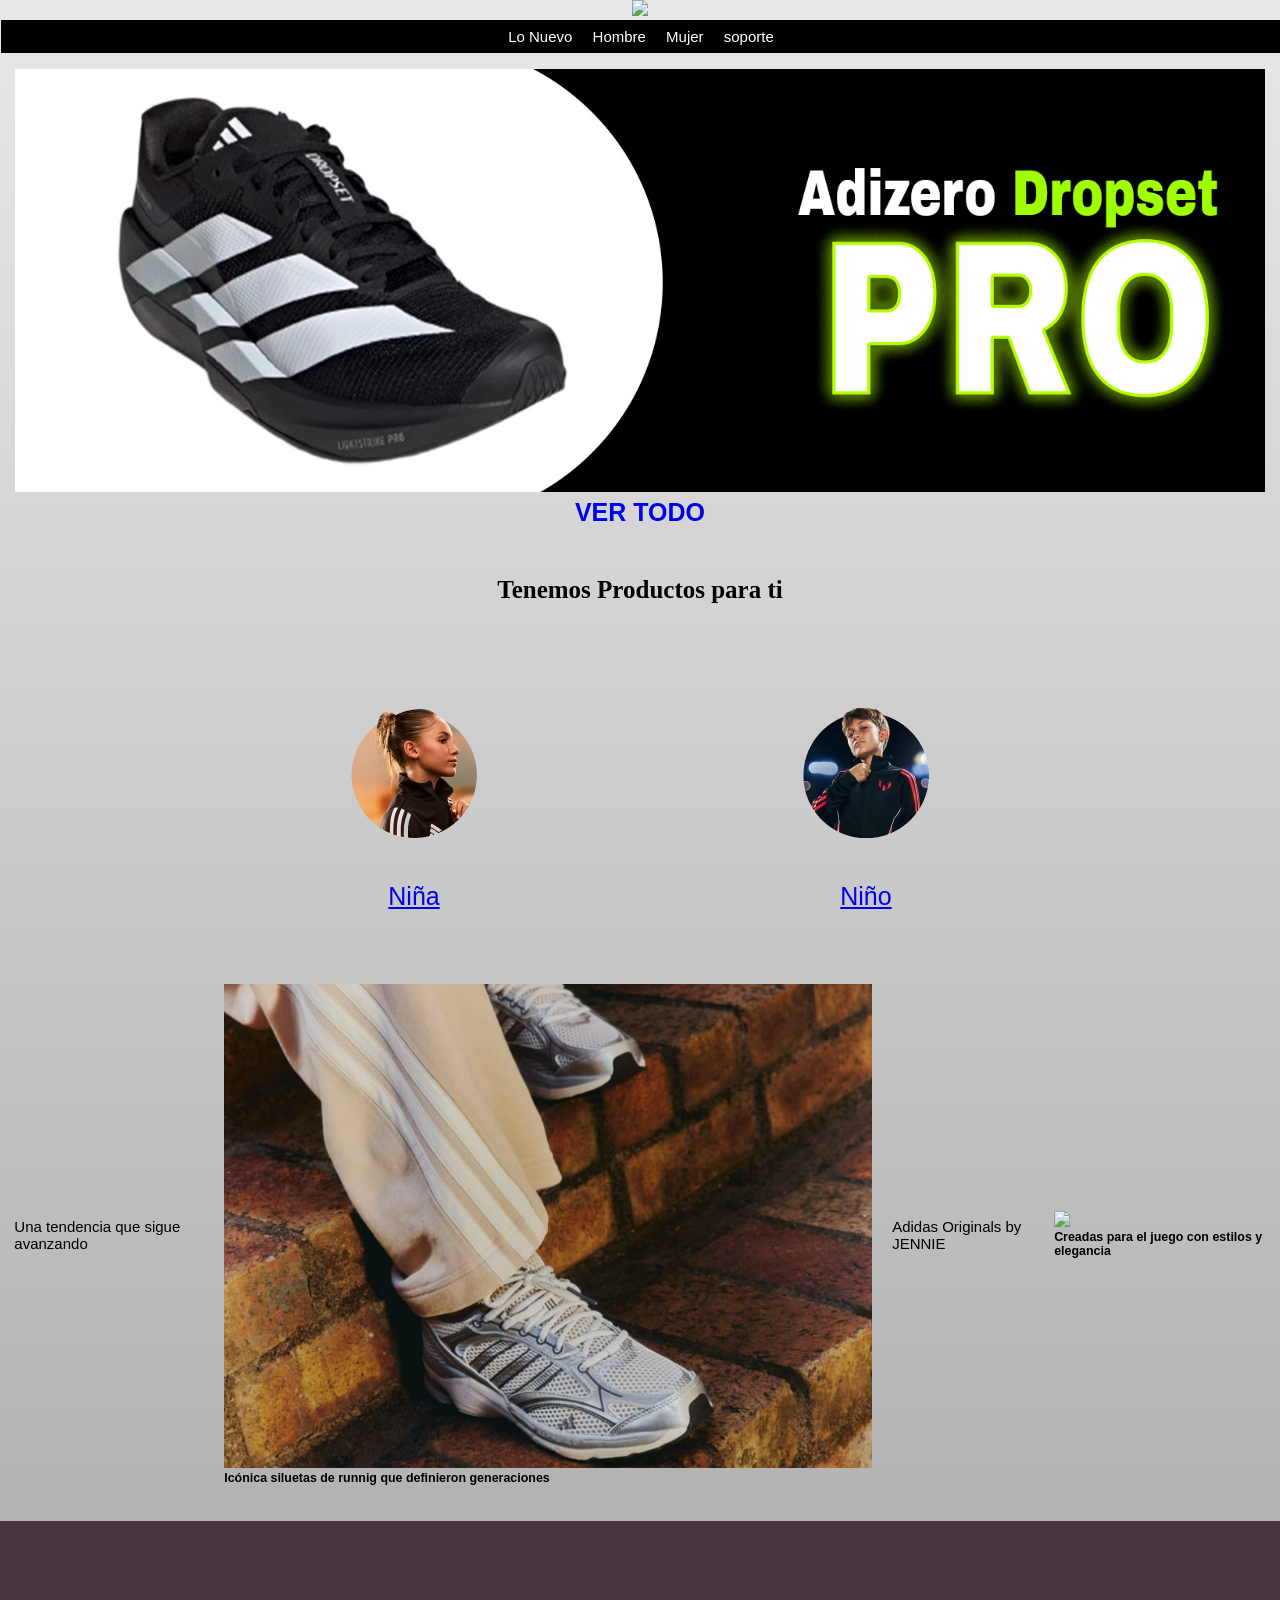
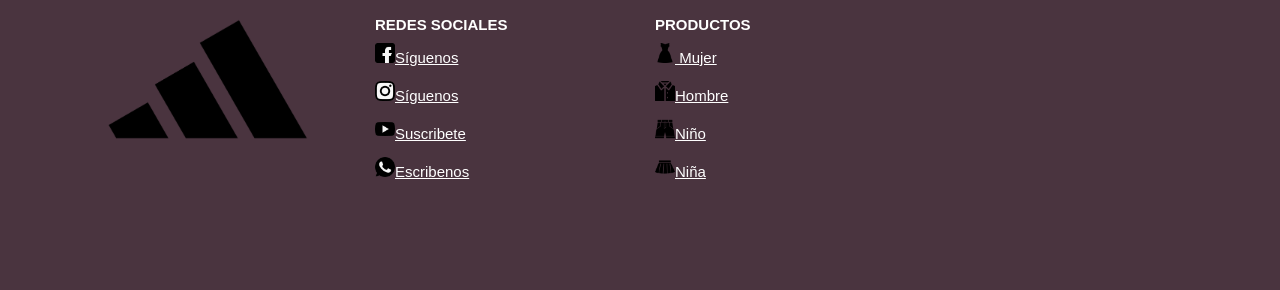
==== index.html @ 1256a3e1 "Add files via upload" ====
<!DOCTYPE html>
<html lang="en">
<head>
    <meta charset="UTF-8">
    <meta name="viewport" content="width=device-width, initial-scale=1.0">
    <title>ADIDAS</title>
    <link rel="shortcut icon" href="IMG/favicon 3.png">
    <link rel="stylesheet" href="CSS/estilo-web.css">
    <link rel="stylesheet" href="CSS-footer/Estilo-footer.css">
</head>
<body>
    <header>
       <center><a href="index.html"><img src="img/logo.png" width="10%"></a></center>
    </header>
    <nav>
        <h3>&nbsp;<menu></menu></h3>
        <ul><center>
            <a href="index.html"><li>Lo Nuevo</li></a>
            <a href="hombre.html"><li>Hombre</li></a>
            <a href="mujer.html"><li>Mujer</li></a>
            <a href="#"><li>soporte</li></a>
        </center>
        </ul>
    </nav>
    <section>
        <CENTER>
        <img src="IMG/BANNER-1.jpg" width="100%">
        <a href="https://www.adidas.pe/adizero_evo_sl" 
        target="_blank" style="text-decoration: none;">
        <b>VER TODO</b>
        </a>
    </CENTER>
    </section>
    <br>
    <br>
<center>
    <article>
        <h2>Tenemos Productos para ti</h2>
    </article>
</center>
<br>
<br>
<section>
    <ul>
        <li><a href="#"><img src="IMG/niña.png" width="50%"><br>Niña</a></li>
        <li><a href="#"><img src="IMG/niño.png" width="50%"><br>Niño</a></li>
    </ul>
</section>
<br><br>
<center>
    <table>
        <tr>
            <td>&nbsp;</td>
            <td>&nbsp;</td>
            <td>Una tendencia que sigue avanzando</td>
            <td>
                <a href="#"><img src="IMG/1.jpeg" width="100%"></a>
                <h5>Icónica siluetas de runnig que definieron generaciones</h5>
            </td>
            <td>&nbsp;</td>
            <td>&nbsp;</td>
            <td>&nbsp;</td>
            <td>Adidas Originals by JENNIE</td>
            <td><a href="#"><img src="img/2 jennie.jpeg" width="100%"></a>
            <h5>Creadas para el juego con estilos y elegancia</h5></td>
        </tr>
    </table>
</center>
<br>
<br>
<footer class="footer">
    <div class="container">
        <div class="footer-row">
            <div class="footer-link">
                <img src="IMG/logo.png" width="90%">
            </div>
            <div class="footer-link">
                <h4>REDES SOCIALES</h4>
                <ul>
                    <li><a href="https://www.facebook.com/?locale=es_LA" target="_blank">
                        <img src="IMG/facebook.png" width="8%">Síguenos
                    </a></li>
                    <li><a href="https://www.instagram.com/?hl=es-la" target="_blank">
                        <img src="IMG/instagram.png" width="8%">Síguenos
                    </a></li>
                    <li><a href="https://www.youtube.com/" target="_blank>">
                        <img src="IMG/youtube.png" width="8%">Suscribete
                    </a></li>
                    <li><a href="https://web.whatsapp.com/" target="_blank">
                        <img src="IMG/whatsapp.png" width="8%">Escribenos
                    </a></li>
                </ul>
            </div>
            <div class="footer-link">
                <h4>PRODUCTOS</h4>
                <ul>
                    <li><a href="mujer.html" target="_self">
                       <img src="IMG/vestido-de-noche-de-mujer.png" width="8%"> Mujer
                    </a></li>
                    <li><a href="hombre.html" target="_self">
                        <img src="IMG/camisa.png" width="8%">Hombre
                    </a></li>
                    <li><a href="https://www.youtube.com/" target="_self">
                       <img src="IMG/shorts-de-mezclilla.png" width="8%">Niño
                    </a></li>
                    <li><a href="https://web.whatsapp.com/" target="_self">
                        <img src="IMG/falda.png" width="8%">Niña
                    </a></li>
                </ul>
            </div>
        </div>
    </div>
</footer>

</body>
</html>
---- CSS/estilo-web.css ----
*{
    margin: 0px;
    padding: 1px;
}
body{
    font-family: sans-serif;
    font-size: 15px;
    background: linear-gradient(rgb(232,232,232), rgb(166,165,165));
}
h3{
display: none;
}
nav{
align-items: center;
margin: 1px;
width: 100%;
}
nav ul li{
    display: inline-block;
    padding: 8px;
    color: rgb(254, 255, 255);
    background: black;
}
nav ul{
    list-style: none;
    background: black;
}
nav ul li:hover{
    font-family: Arial, Helvetica, sans-serif;
    display: inline-block;
    padding: 2px;
    background: none;
    color: rgb(0, 255, 17);
}
section{
    background:none;
    font-family: Impact, Haettenschweiler, 'Arial Narrow Bold', sans-serif;
    margin: auto;
    width: auto;
    align-items: center;
    color: white;
    font-size: 25px;
    padding: 15px;
}
h2{
    font-size: 25px;
    color: black;
    font-family: none;
}
h2:hover{
    padding: 2px;
    color: blue;
}
section{
    width: 100%;
    margin: auto;
    text-align: center;
}
section ul{
    width: 100%;
    list-style: none;
}
section ul li{
    text-align: center;
    font-family: sans-serif;
    color: rgb(132, 255, 98);
    background: white;
    display: inline-block;
    padding: 1.8%;
}
h4{
    font-size: 12px;
    color: white;
}
section ul li{
    background:none;
    border-radius: 5px;
    -moz-border-radius:35px;
    -webkit-border-radius:35px;
}
table tr td a img:hover{
    max-width: 100%;
    background-color: transparent;
}
section ul li a img{
    max-width: 100%;
    background-color: transparent;
}
section ul li a img:hover{
    background: yellowgreen;
    border-radius: 5px;
    -moz-border-radius: 35px;
    -webkit-border-radius:35px
}
---- CSS-footer/Estilo-footer.css ----
*{
    margin:0px;
    padding: 0px;
    box-sizing: border-box;
    list-style: none;
}
.container{
    max-width: 1200px;
    margin: 0px;
}
.footer{
    background-color: rgb(74, 52, 63);
    padding: 80px;
}
.footer-row{
    display: flex;
    flex-wrap: wrap;
}
.footer-link{
    width: 25%;
    padding: 15px;
}
.footer-link h4{
    font-size: 15px;
    font-family: sans-serif;
    color: white;
    border-bottom: 2px;
    display: inline-block;
    padding-bottom: 10px;
}
.footer-link ul li a{
    font-size: 15px;
    color: white;
    display: block;
    margin-bottom: 15px;
    transition: all .3s ease;
}
.footer-link ul li :hover{
    color: rgb(172, 253, 85);
    padding-left: 6px;
}
@media (max-width:950px){
    .footer-row{
        text-align: center;
    }
    .footer-link{
        width: 100%;
        margin-bottom: 29px;
    }
}
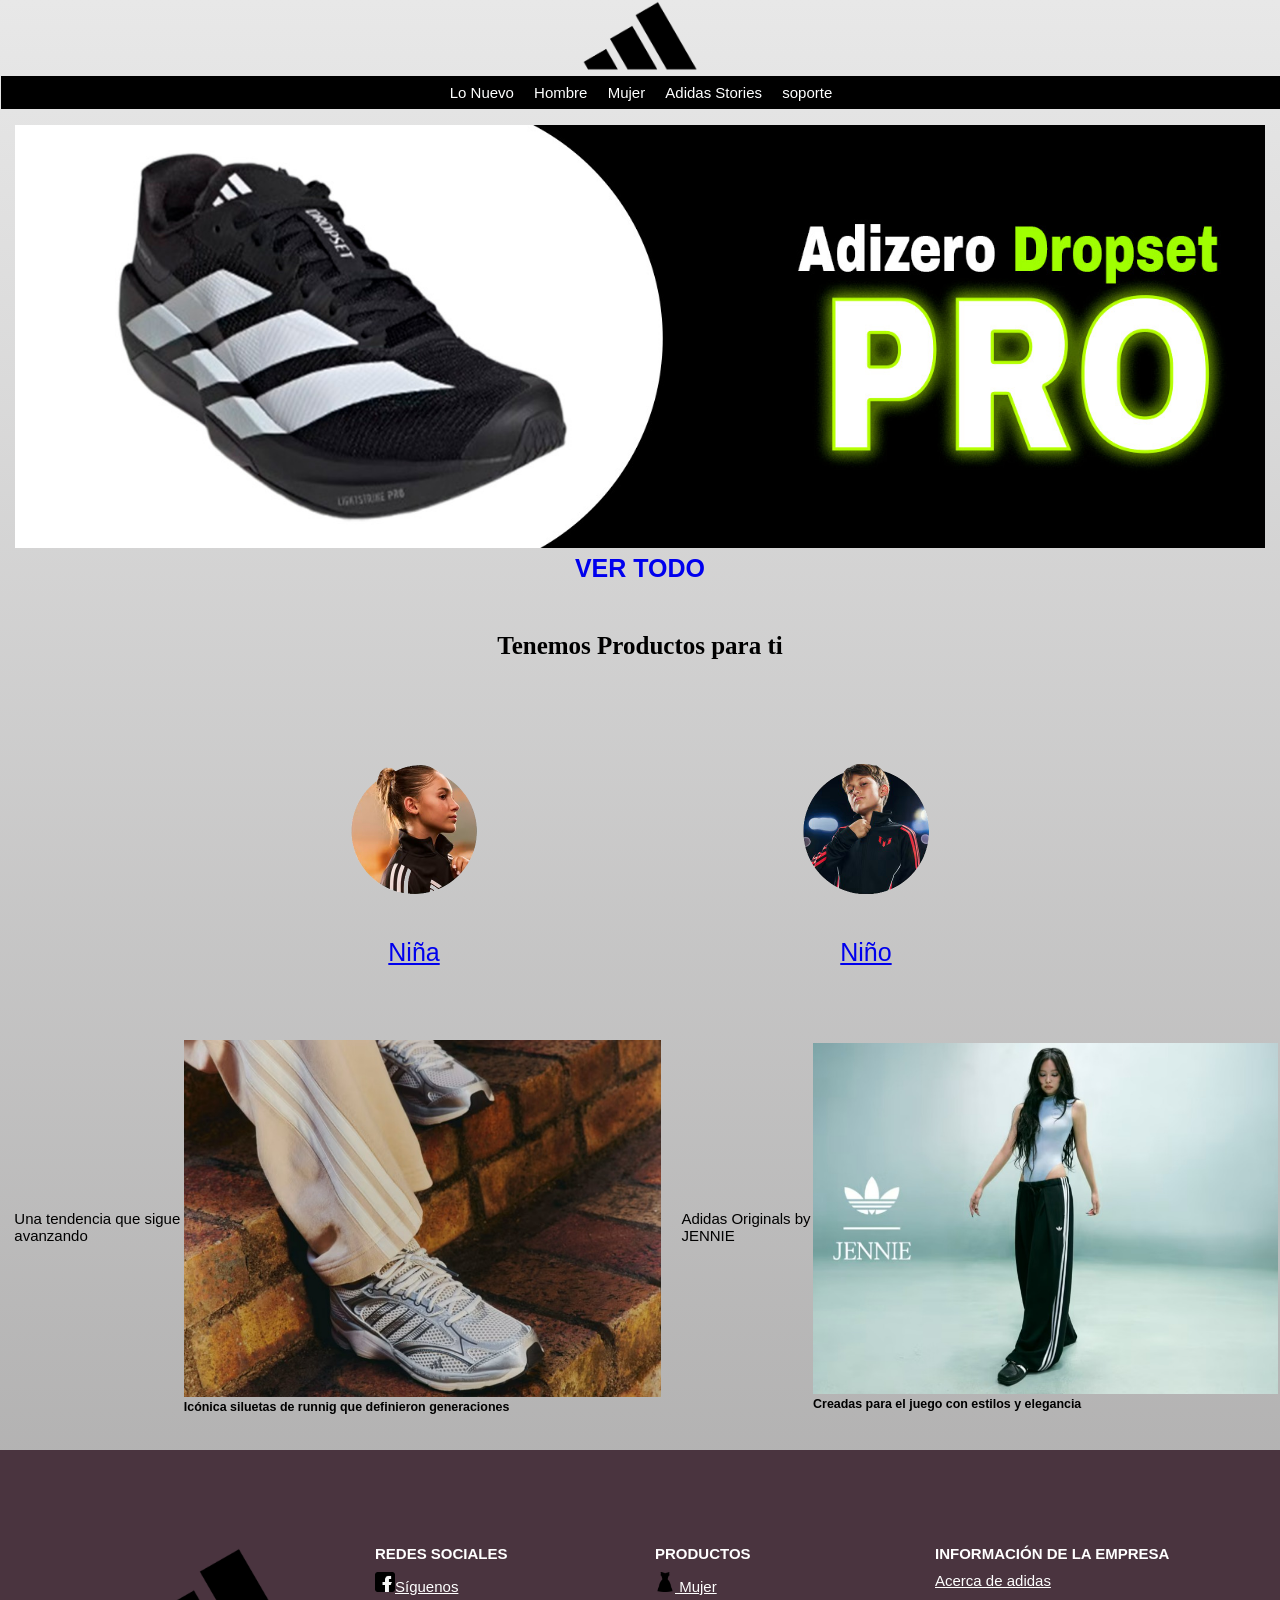
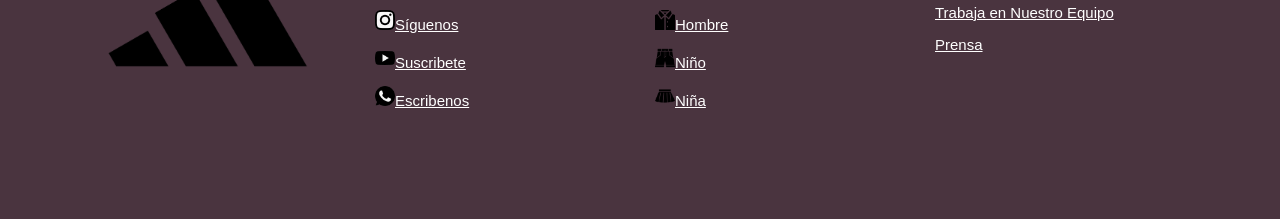
==== commit 1d375b91: "Add files via upload" ====
--- a/index.html
+++ b/index.html
@@ -10,7 +10,7 @@
 </head>
 <body>
     <header>
-       <center><a href="index.html"><img src="img/logo.png" width="10%"></a></center>
+       <center><a href="index.html"><img src="IMG/logo.png" width="10%"></a></center>
     </header>
     <nav>
         <h3>&nbsp;<menu></menu></h3>
@@ -18,6 +18,7 @@
             <a href="index.html"><li>Lo Nuevo</li></a>
             <a href="hombre.html"><li>Hombre</li></a>
             <a href="mujer.html"><li>Mujer</li></a>
+            <a href="adidas-stories.html"><li>Adidas Stories</li></a>
             <a href="#"><li>soporte</li></a>
         </center>
         </ul>
@@ -61,7 +62,7 @@
             <td>&nbsp;</td>
             <td>&nbsp;</td>
             <td>Adidas Originals by JENNIE</td>
-            <td><a href="#"><img src="img/2 jennie.jpeg" width="100%"></a>
+            <td><a href="#"><img src="IMG/JENNIE.jpeg" width="100%"></a>
             <h5>Creadas para el juego con estilos y elegancia</h5></td>
         </tr>
     </table>
@@ -108,6 +109,17 @@
                     </a></li>
                 </ul>
             </div>
+            <div class="footer-link">
+                <h4>INFORMACIÓN DE LA EMPRESA</h4>
+                <ul>
+                    <li><a href="#" target="_self">Acerca de adidas
+                    </a></li>
+                    <li><a href="#" target="_self">Trabaja en Nuestro Equipo
+                    </a></li>
+                    <li><a href="#" target="_self">Prensa
+                    </a></li>
+                </ul>
+            </div>
         </div>
     </div>
 </footer>
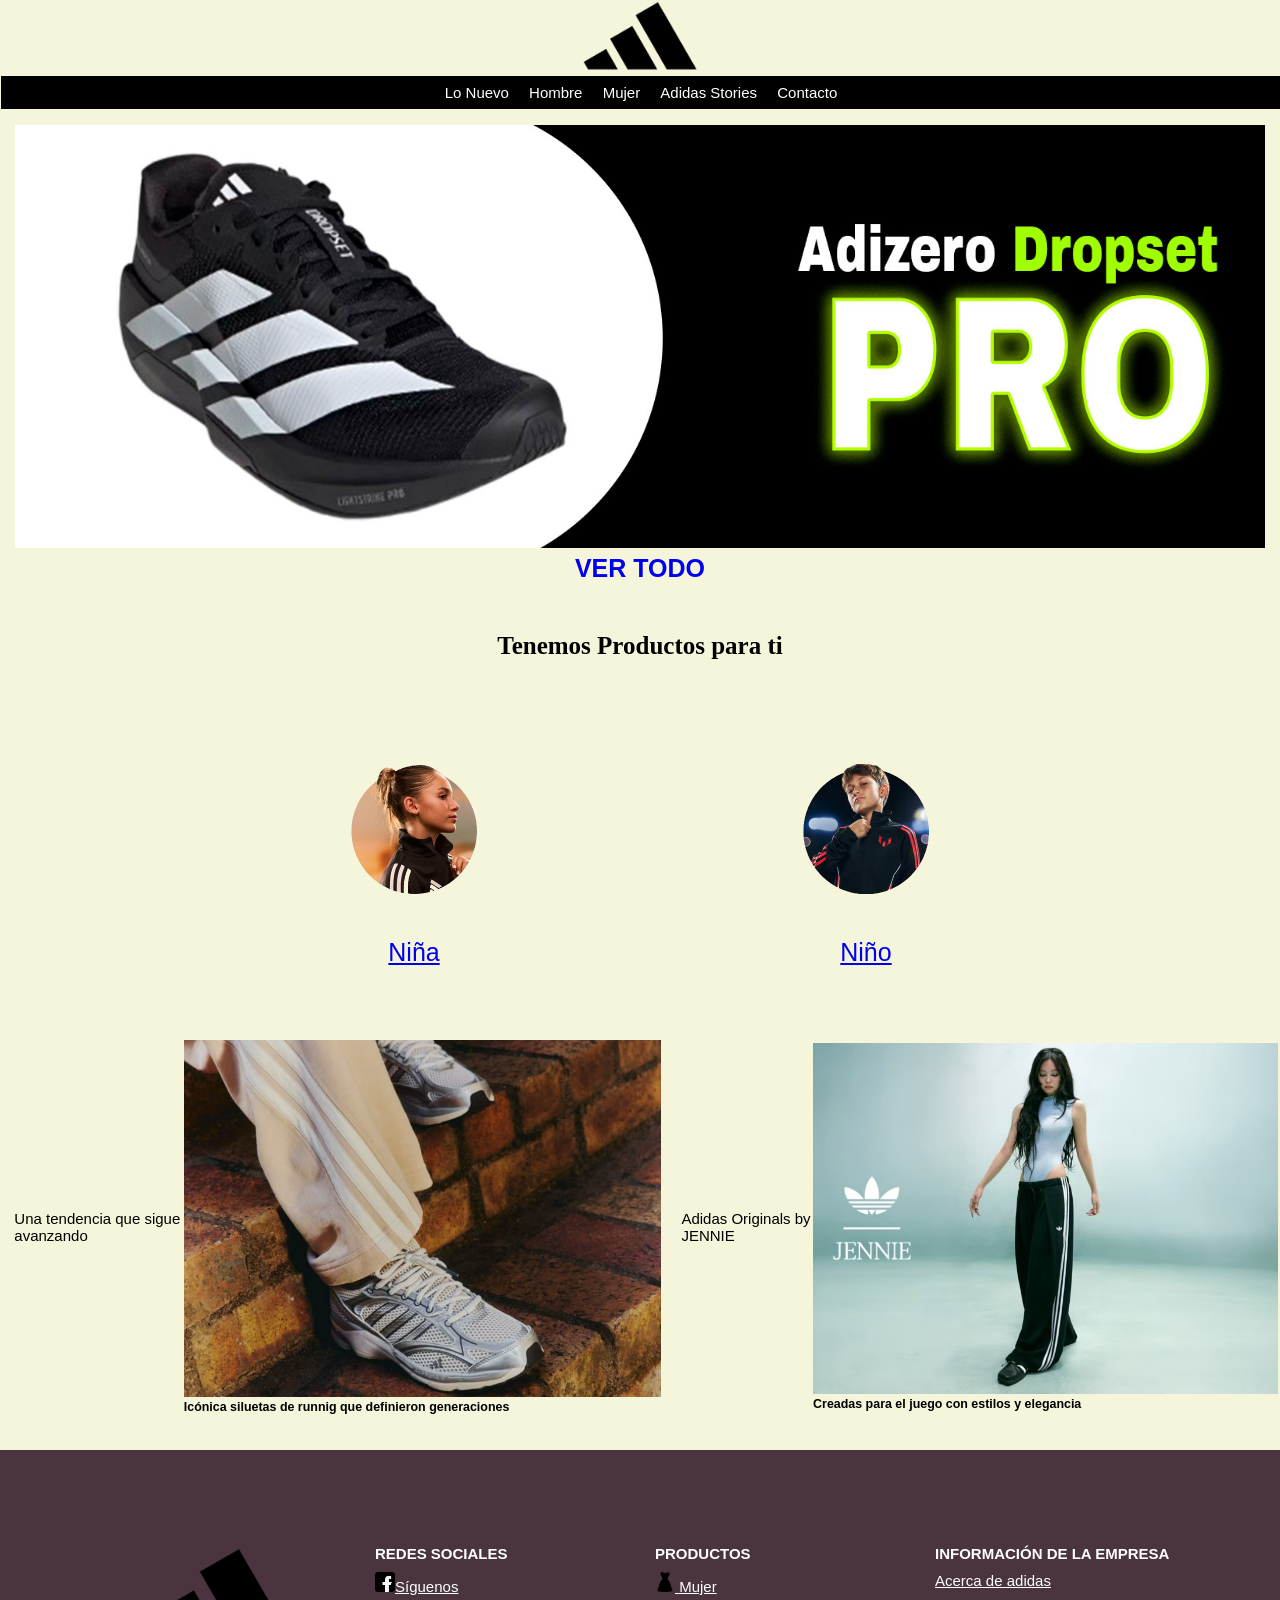
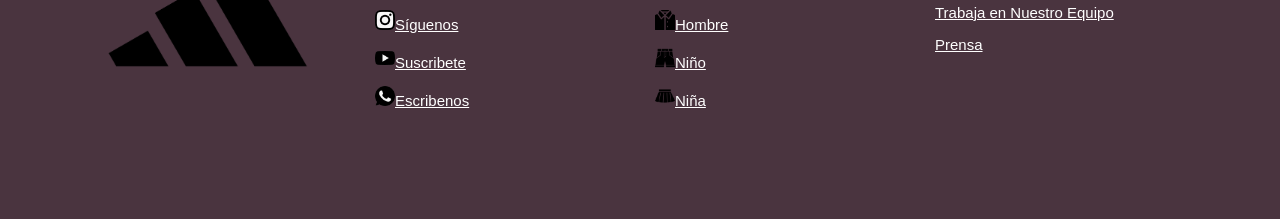
==== commit 2f2496a8: "Add files via upload" ====
--- a/index.html
+++ b/index.html
@@ -19,7 +19,7 @@
             <a href="hombre.html"><li>Hombre</li></a>
             <a href="mujer.html"><li>Mujer</li></a>
             <a href="adidas-stories.html"><li>Adidas Stories</li></a>
-            <a href="#"><li>soporte</li></a>
+            <a href="CONTACTO.html" target="_blank"><li>Contacto</li></a>
         </center>
         </ul>
     </nav>
--- a/CSS/estilo-web.css
+++ b/CSS/estilo-web.css
@@ -5,7 +5,7 @@
 body{
     font-family: sans-serif;
     font-size: 15px;
-    background: linear-gradient(rgb(232,232,232), rgb(166,165,165));
+   background-color: beige;
 }
 h3{
 display: none;
